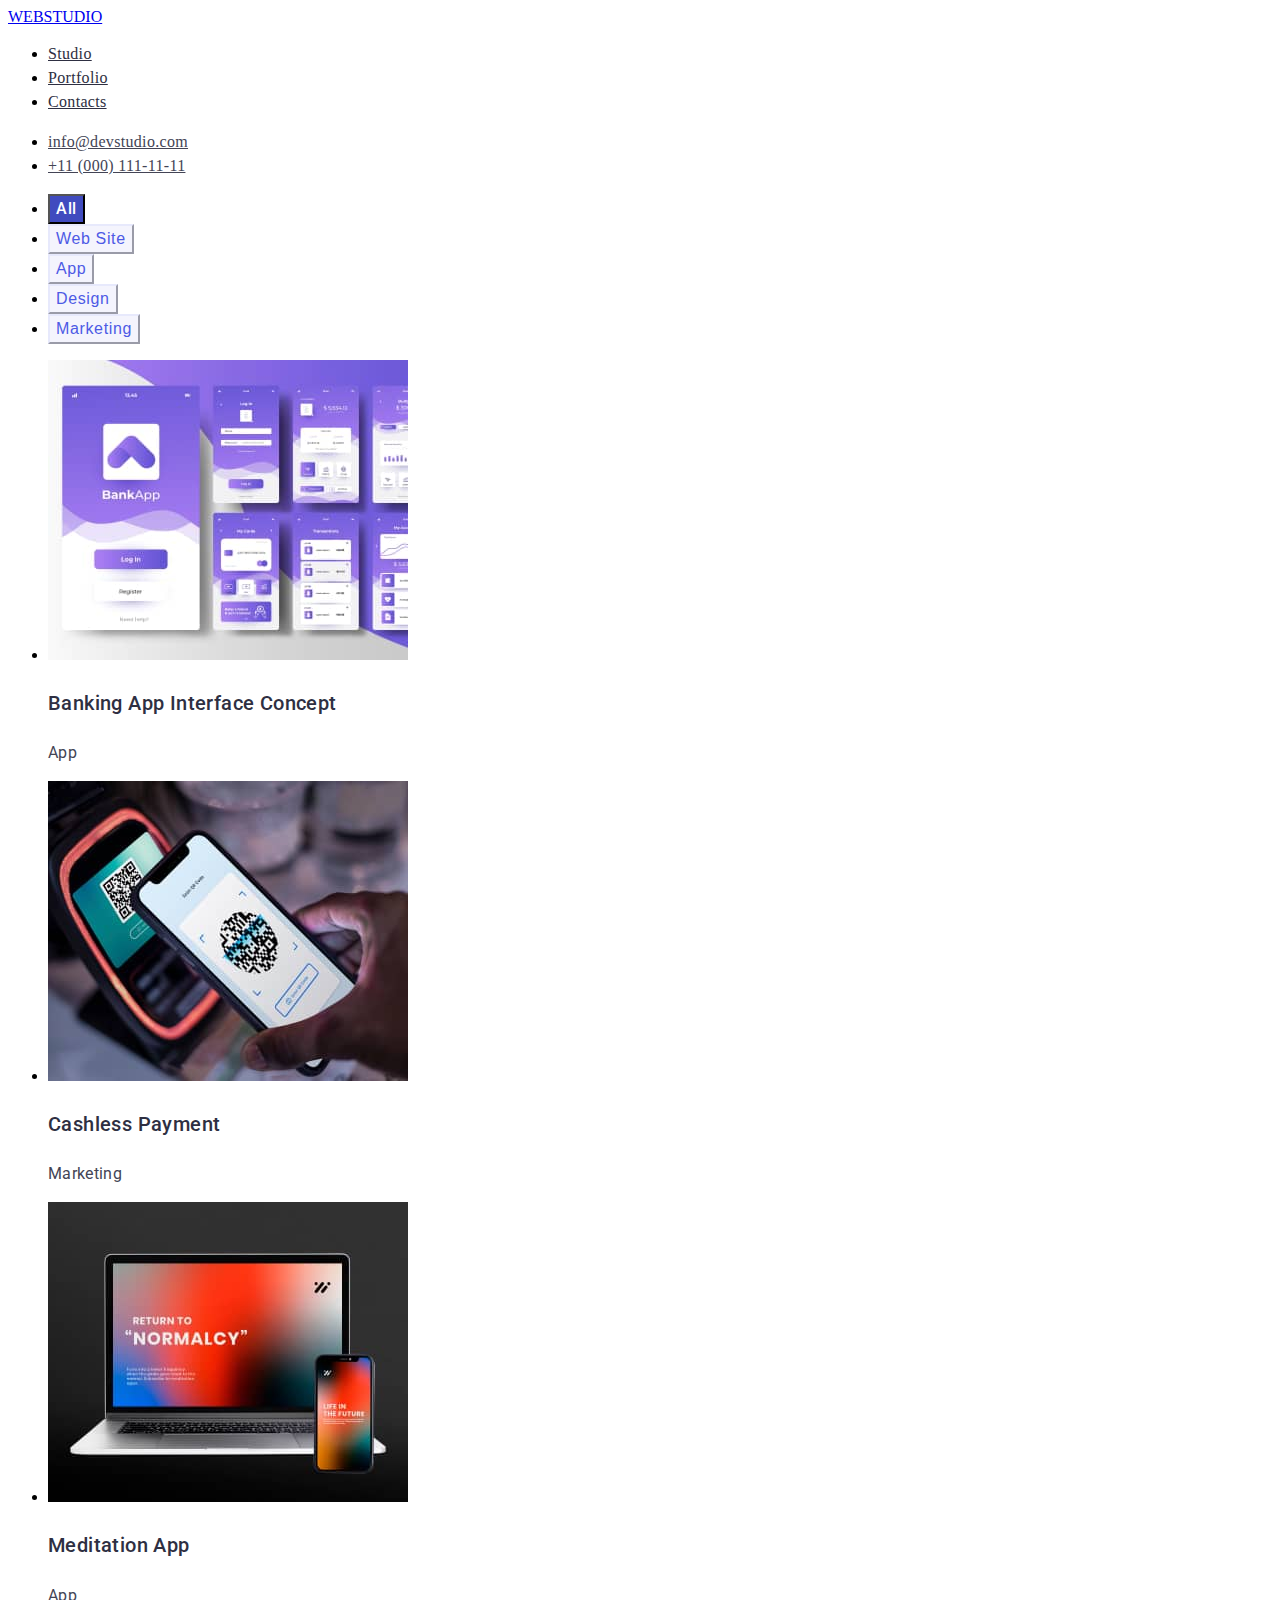
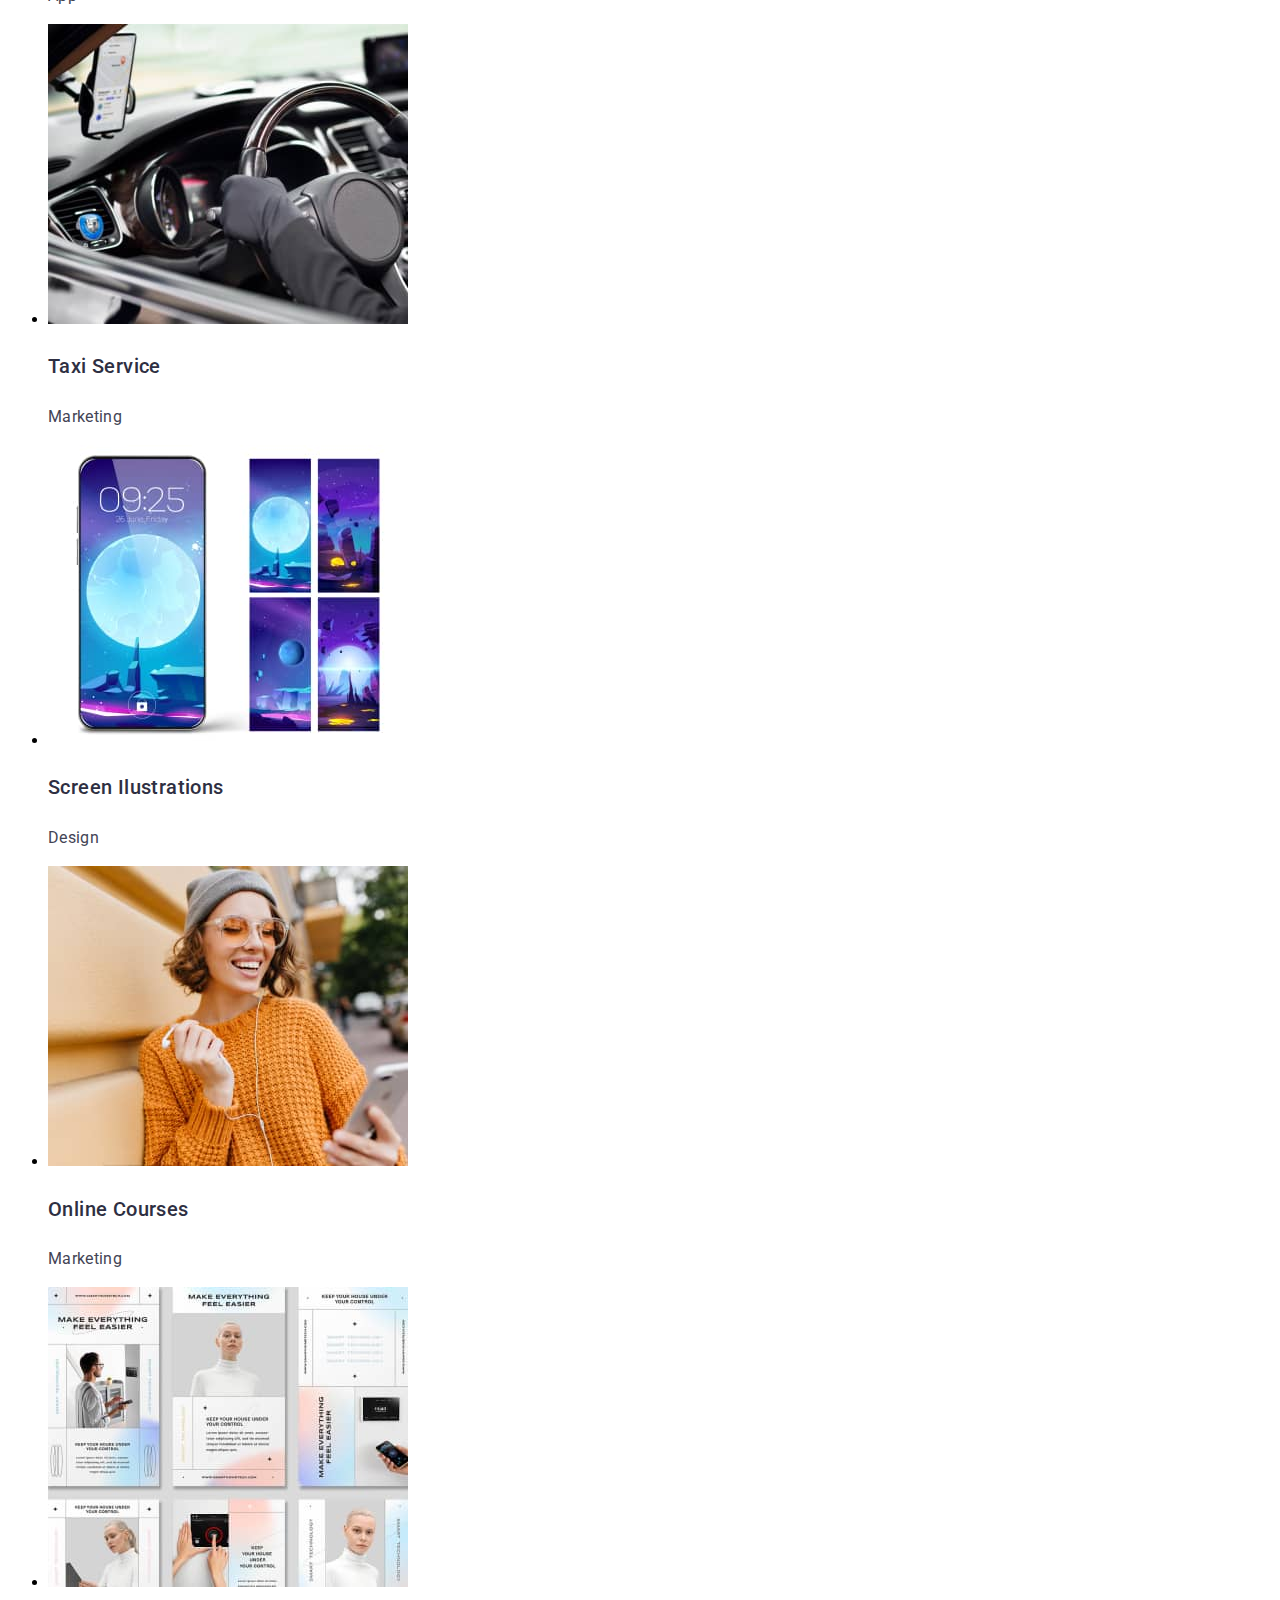
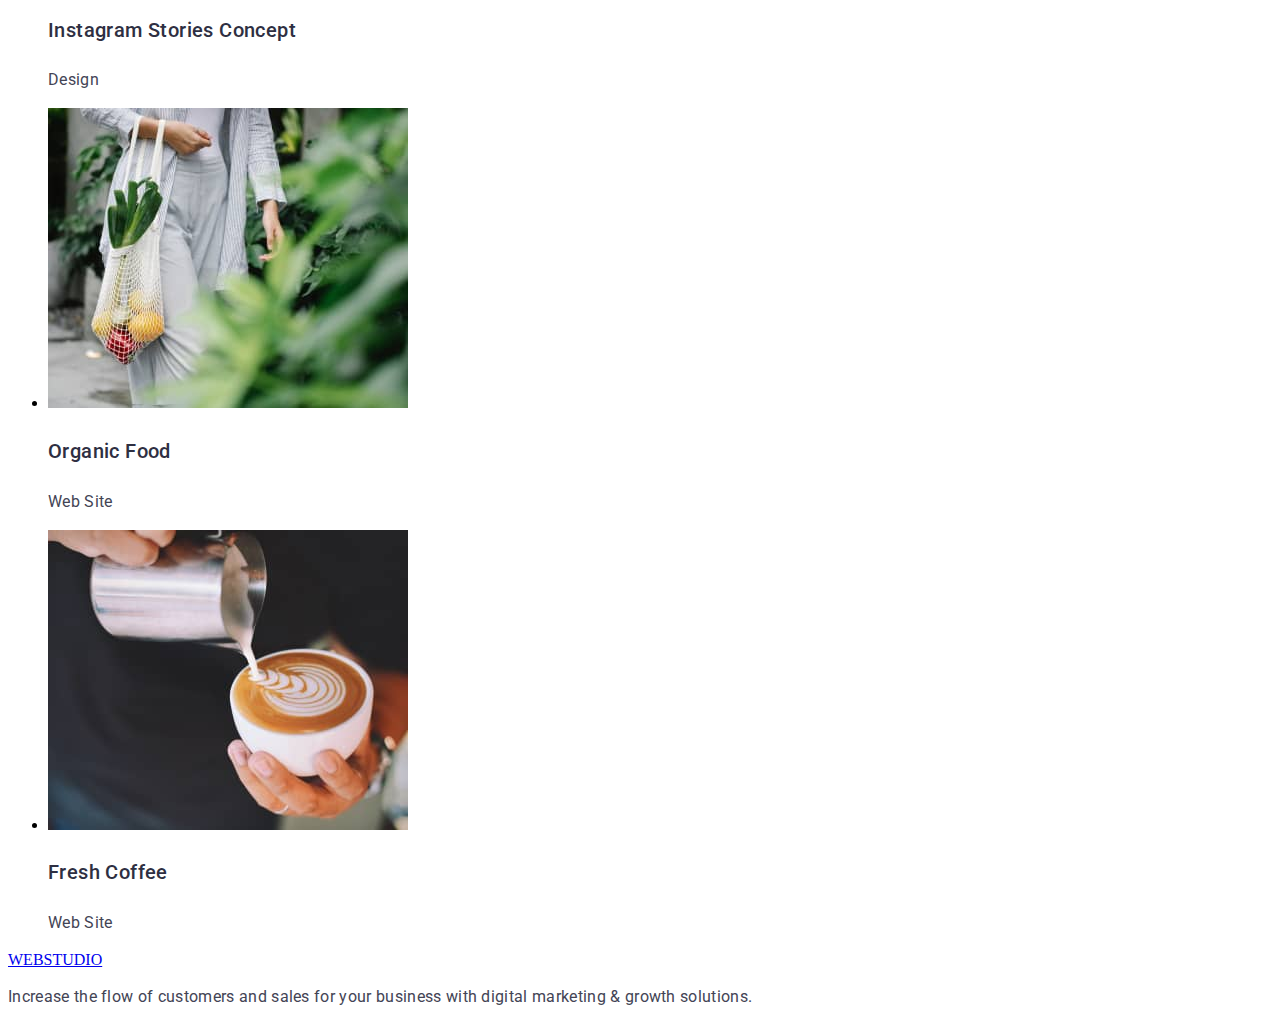
==== portfolio.html @ 3f5778fa "trial_1" ====
<!DOCTYPE html>
<html lang="en">
  <head>
    <meta charset="UTF-8" />
    <meta name="viewport" content="width=device-width, initial-scale=1.0" />
    <meta name="description" content="Effective Solutions for Your Business" />
    <meta name="keywords" content="Customers, sales, solutions" />

    <link rel="preconnect" href="https://fonts.googleapis.com" />
    <link rel="preconnect" href="https://fonts.gstatic.com" crossorigin />
    <link
      href="https://fonts.googleapis.com/css2?family=Raleway:wght@800&family=Roboto:wght@400;500;700&display=swap"
      rel="stylesheet"
    />

    <link rel="stylesheet" href="./css/styles.css" />

    <title>WEB STUDIO</title>
  </head>
  <body>
    <!-- Header -->
    <header>
      <!-- Navigation -->
      <nav>
        <!-- Logo -->
        <a href="./index.html">WEBSTUDIO</a>
        <ul>
          <li><a class="nav-link" href="#studio">Studio</a></li>
          <li><a class="nav-link" href="#portfolio">Portfolio</a></li>
          <li><a class="nav-link" href="#contacts">Contacts</a></li>
        </ul>
      </nav>
      <address>
        <ul>
          <li>
            <a class="address-phone-number" href="mailto:info@devstudio.com "
              >info@devstudio.com</a
            >
          </li>
          <li>
            <a class="address-phone-number" href="tel:+110001111111"
              >+11 (000) 111-11-11</a
            >
          </li>
        </ul>
      </address>
    </header>
    <main>
      <section>
        <ul>
          <li><button class="button-all" type="button">All</button></li>
          <li><button class="buttons" type="button">Web Site</button></li>
          <li><button class="buttons" type="button">App</button></li>
          <li><button class="buttons" type="button">Design</button></li>
          <li><button class="buttons" type="button">Marketing</button></li>
        </ul>
      </section>

      <!-- Photos section -->
      <section>
        <ul>
          <li>
            <img
              src="./images/Banking-App.jpg"
              alt="Banking App"
              width="360"
              height="300"
            />
            <h4 class="header-3">Banking App Interface Concept</h4>
            <p class="about-header-3">App</p>
          </li>
          <li>
            <img
              src="./images/Cashless-Payment.jpg"
              alt="Cashless Payment"
              width="360"
              height="300"
            />
            <h4 class="header-3">Cashless Payment</h4>
            <p class="about-header-3">Marketing</p>
          </li>
          <li>
            <img
              src="./images/Meditation-App.jpg"
              alt="Meditation App"
              width="360"
              height="300"
            />
            <h4 class="header-3">Meditation App</h4>
            <p class="about-header-3">App</p>
          </li>
          <li>
            <img
              src="./images/Taxi-Service.jpg"
              alt="Taxi Service"
              width="360"
              height="300"
            />
            <h4 class="header-3">Taxi Service</h4>
            <p class="about-header-3">Marketing</p>
          </li>
          <li>
            <img
              src="./images/Screen-Ilustrations.jpg"
              alt="Screen Ilustrations"
              width="360"
              height="300"
            />
            <h4 class="header-3">Screen Ilustrations</h4>
            <p class="about-header-3">Design</p>
          </li>
          <li>
            <img
              src="./images/Online-Courses.jpg"
              alt="Online Courses"
              width="360"
              height="300"
            />
            <h4 class="header-3">Online Courses</h4>
            <p class="about-header-3">Marketing</p>
          </li>
          <li>
            <img
              src="./images/Instagram-Stories.jpg"
              alt="Instagram Stories Concept"
              width="360"
              height="300"
            />
            <h4 class="header-3">Instagram Stories Concept</h4>
            <p class="about-header-3">Design</p>
          </li>
          <li>
            <img
              src="./images/Organic-Food.jpg"
              alt="Organic Food"
              width="360"
              height="300"
            />
            <h4 class="header-3">Organic Food</h4>
            <p class="about-header-3">Web Site</p>
          </li>
          <li>
            <img
              src="./images/Fresh-Coffee.jpg"
              alt="Fresh Coffee"
              width="360"
              height="300"
            />
            <h4 class="header-3">Fresh Coffee</h4>
            <p class="about-header-3">Web Site</p>
          </li>
        </ul>
      </section>

      <!-- Footer section -->
      <footer>
        <a href="./index.html">WEBSTUDIO</a>
        <p class="about-header-3">
          Increase the flow of customers and sales for your business with
          digital marketing & growth solutions.
        </p>
      </footer>
    </main>
  </body>
</html>
---- css/styles.css ----
:root {
  --brand-color: #4d5ae5;
  --navy-color: #2e2f42;
  --black-color: #434455;
  --white-color: #ffffff;
  --button-backround-color: #f4f4fd;
  --border-button-color: #e7e9fc;

  --text-font-family: "Roboto", sans-serif;
  --logo-font-family: "Raleway", sans-serif;
}

.nav-link {
  color: var(--navy-color);
  font-size: 16px;
  font-style: normal;
  font-weight: 500;
  line-height: 150%; /* 150% */
  letter-spacing: 0.32px;
}

.address-phone-number {
  color: var(--black-color);
  font-size: 16px;
  font-style: normal;
  font-weight: 400;
  line-height: 150%; /* 150% */
  letter-spacing: 0.32px;
}

.hero-header {
  background-color: var(--navy-color);
  color: var(--white-color);
  font-family: var(--text-font-family);
  font-size: 56px;
  font-style: normal;
  font-weight: 700;
  line-height: 107.143%; /* 107.143% */
  letter-spacing: 1.12px;
}

.order-service-button {
  background: var(--brand-color);
  color: var(--white-color);
  cursor: pointer;
}

.header-3 {
  color: var(--navy-color);

  font-family: var(--text-font-family);
  font-size: 20px;
  font-style: normal;
  font-weight: 500;
  line-height: 120%; /* 120% */
  letter-spacing: 0.4px;
}

.about-header-3 {
  color: var(--black-color);

  font-family: var(--text-font-family);
  font-size: 16px;
  font-style: normal;
  font-weight: 400;
  line-height: 150%; /* 150% */
  letter-spacing: 0.32px;
}

.header-2 {
  font-family: var(--text-font-family);
  font-size: 36px;
  font-style: normal;
  font-weight: 700;
  line-height: 111.111%; /* 111.111% */
  letter-spacing: 0.72px;
  text-transform: capitalize;
}

.buttons {
  background: var(--button-backround-color);
  color: var(--brand-color);
  border-color: var(--border-button-color);

  font-size: 16px;
  font-style: normal;
  font-weight: 500;
  line-height: 150%; /* 150% */
  letter-spacing: 0.64px;
  cursor: pointer;
}

.button-all {
  color: var(--white-color);
  background: #404bbf;

  font-family: var(--text-font-family);
  font-size: 16px;
  font-style: normal;
  font-weight: 500;
  line-height: 150%; /* 150% */
  letter-spacing: 0.64px;
}
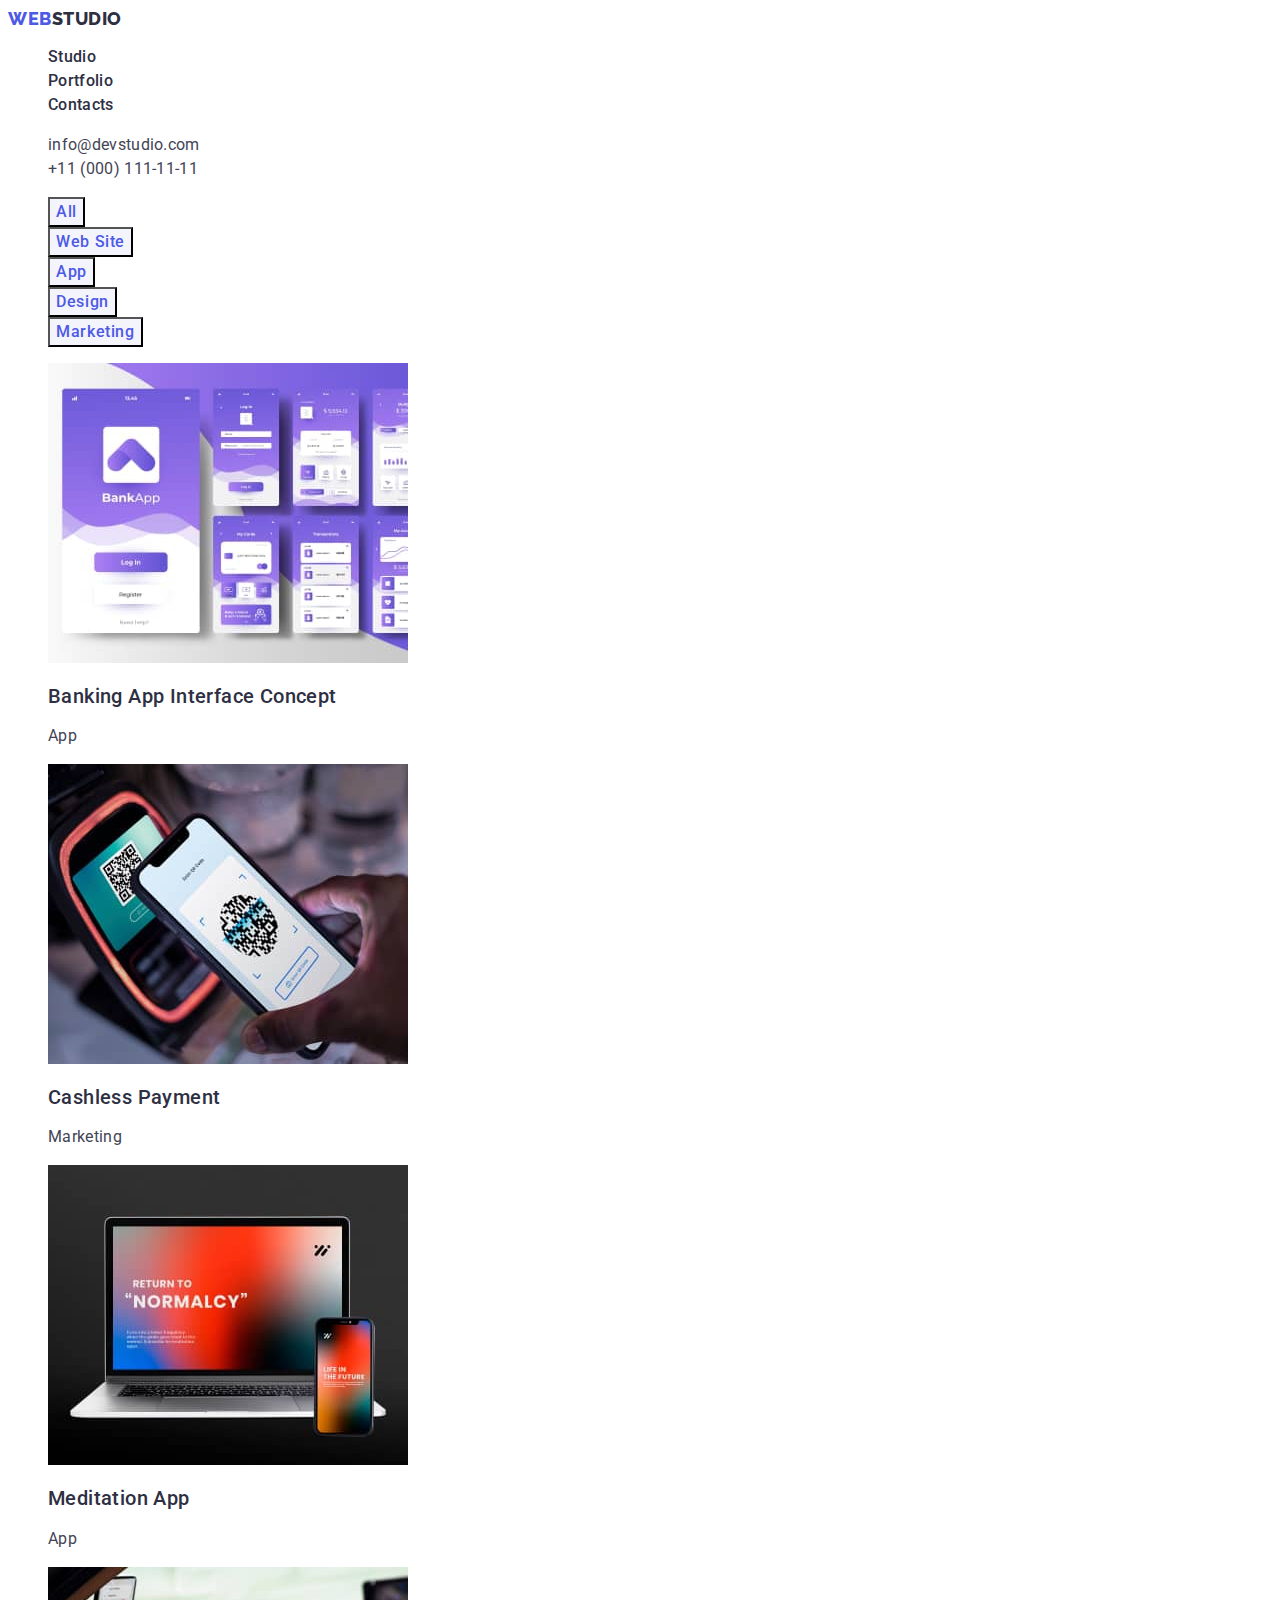
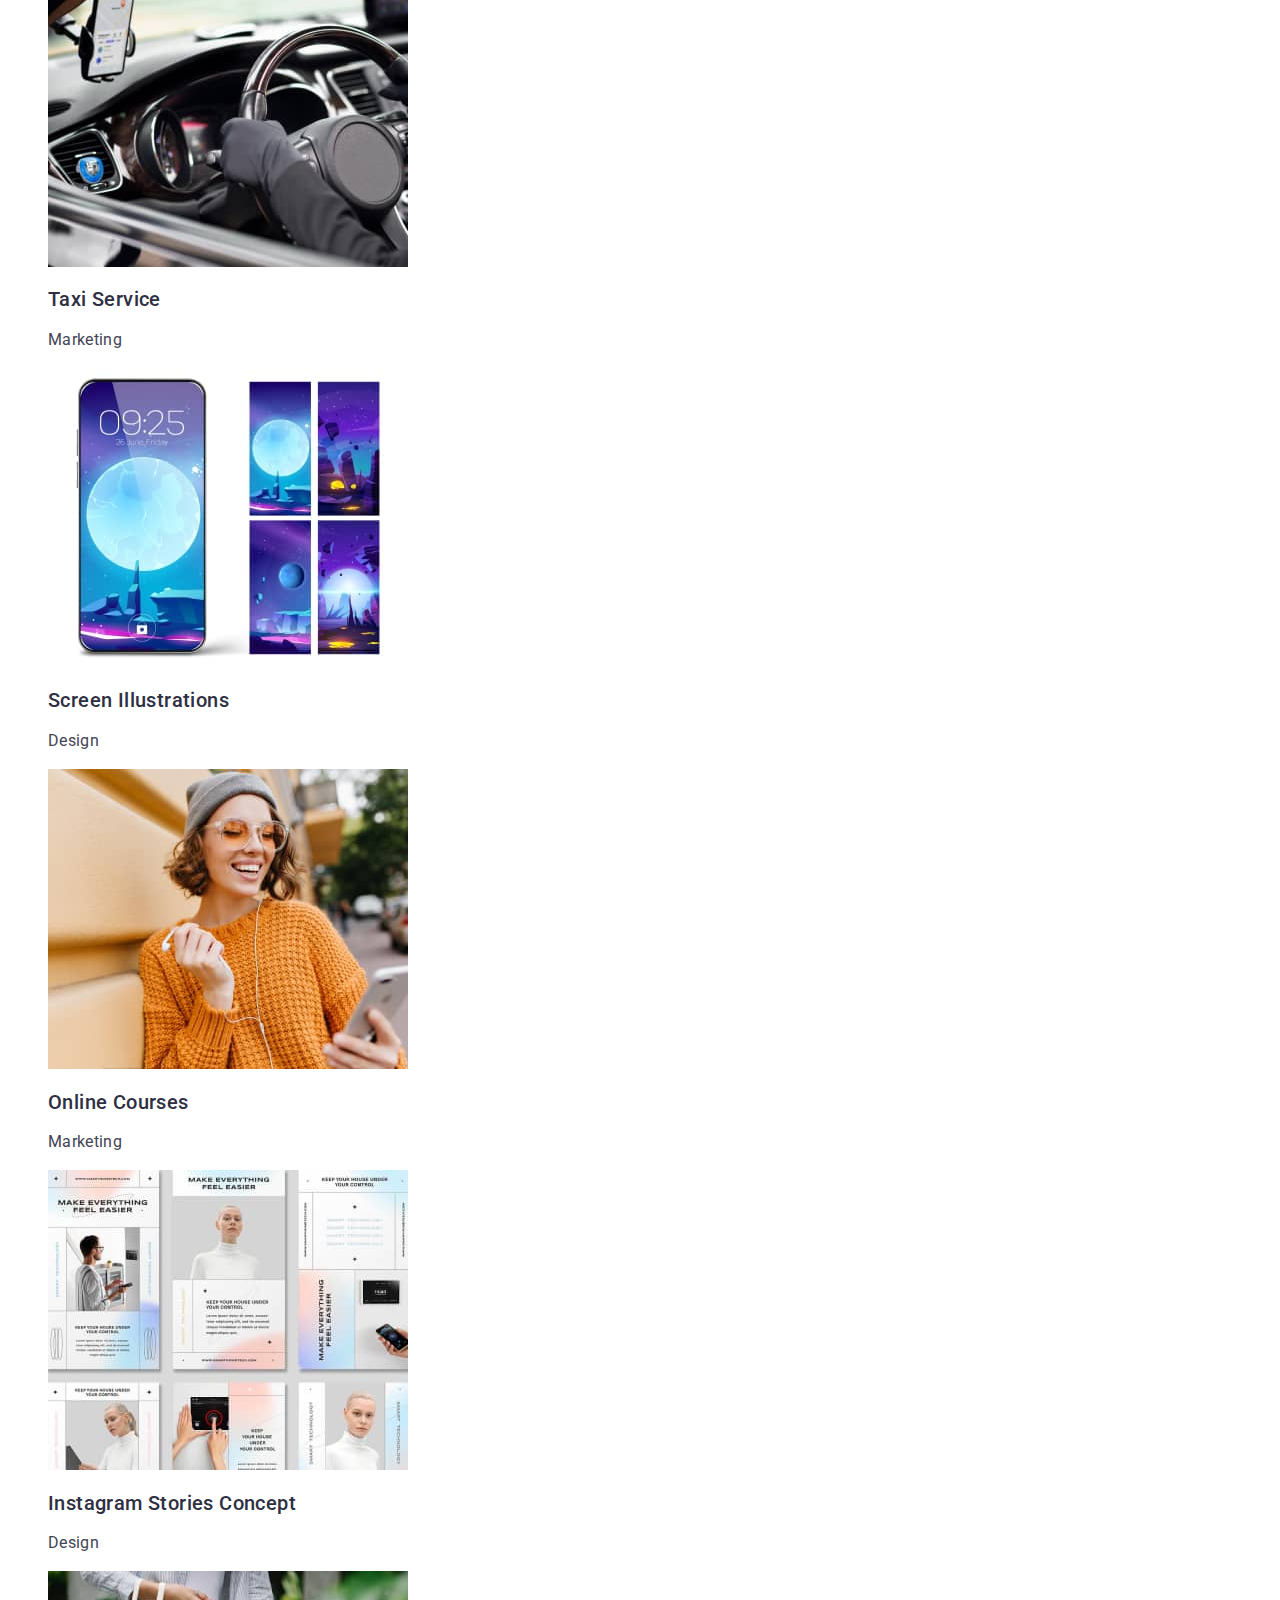
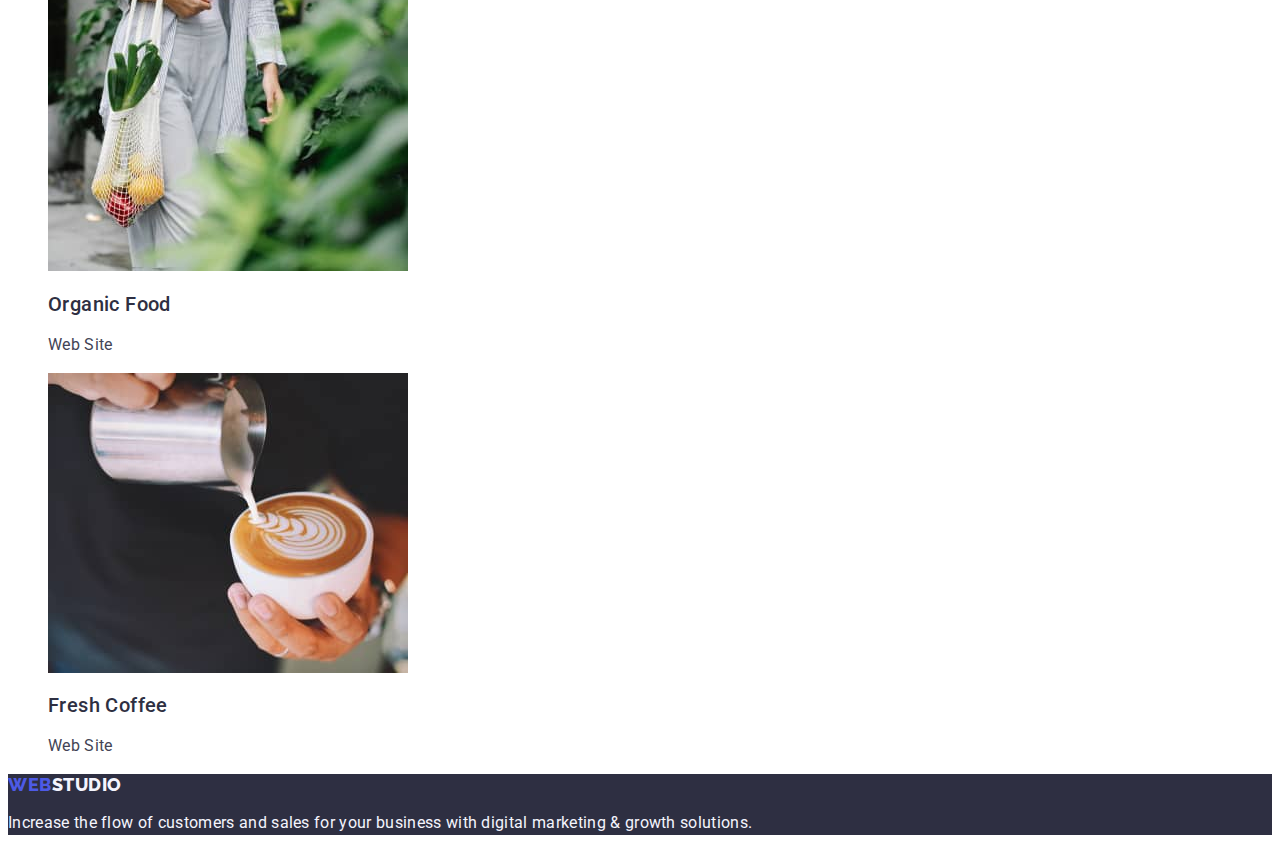
==== commit 78ef5188: "final" ====
--- a/portfolio.html
+++ b/portfolio.html
@@ -3,163 +3,198 @@
   <head>
     <meta charset="UTF-8" />
     <meta name="viewport" content="width=device-width, initial-scale=1.0" />
-    <meta name="description" content="Effective Solutions for Your Business" />
-    <meta name="keywords" content="Customers, sales, solutions" />
-
+    <link rel="stylesheet" href="./css/styles.css" />
     <link rel="preconnect" href="https://fonts.googleapis.com" />
     <link rel="preconnect" href="https://fonts.gstatic.com" crossorigin />
     <link
-      href="https://fonts.googleapis.com/css2?family=Raleway:wght@800&family=Roboto:wght@400;500;700&display=swap"
+      href="https://fonts.googleapis.com/css2?family=Raleway:wght@800&family=Roboto:wght@400;500;700;900&display=swap"
       rel="stylesheet"
     />
-
-    <link rel="stylesheet" href="./css/styles.css" />
-
-    <title>WEB STUDIO</title>
+    <title>Portfolio</title>
   </head>
   <body>
-    <!-- Header -->
     <header>
-      <!-- Navigation -->
-      <nav>
-        <!-- Logo -->
-        <a href="./index.html">WEBSTUDIO</a>
-        <ul>
-          <li><a class="nav-link" href="#studio">Studio</a></li>
-          <li><a class="nav-link" href="#portfolio">Portfolio</a></li>
-          <li><a class="nav-link" href="#contacts">Contacts</a></li>
+      <!--navigation bar-->
+      <nav class="main-navigation-container">
+        <!--Logo-->
+        <a class="logo link" href="./index.html"
+          >Web<span class="logo-span-dark-header">Studio</span></a
+        >
+        <!--studio,portfolio,contacts-->
+        <ul class="navigation-list list">
+          <li><a class="nav-link link" href="./index.html">Studio</a></li>
+          <li>
+            <a class="nav-link link" href="./portfolio.html">Portfolio</a>
+          </li>
+          <li><a class="nav-link link" href="">Contacts</a></li>
         </ul>
       </nav>
-      <address>
-        <ul>
-          <li>
-            <a class="address-phone-number" href="mailto:info@devstudio.com "
+      <!--contact address section-->
+      <address class="address-container">
+        <ul class="address-list list">
+          <li>
+            <a class="address-link link" href="mailto:info@devstudio.com"
               >info@devstudio.com</a
             >
           </li>
           <li>
-            <a class="address-phone-number" href="tel:+110001111111"
+            <a class="address-link link" href="tel:+110001111111"
               >+11 (000) 111-11-11</a
             >
           </li>
         </ul>
       </address>
     </header>
-    <main>
-      <section>
-        <ul>
-          <li><button class="button-all" type="button">All</button></li>
-          <li><button class="buttons" type="button">Web Site</button></li>
-          <li><button class="buttons" type="button">App</button></li>
-          <li><button class="buttons" type="button">Design</button></li>
-          <li><button class="buttons" type="button">Marketing</button></li>
+    <main class="main-container-portfolio">
+      <!--buttons section-->
+      <section class="section-one-container">
+        <h1 hidden>Buttons</h1>
+        <ul class="sec-one-list-of-buttons list">
+          <!--firts button-->
+          <li><button class="sec-one-button" type="button">All</button></li>
+          <!--second button-->
+          <li>
+            <button class="sec-one-button" type="button">Web Site</button>
+          </li>
+          <!--third button-->
+          <li><button class="sec-one-button" type="button">App</button></li>
+          <!--fourth button-->
+          <li><button class="sec-one-button" type="button">Design</button></li>
+          <!--fifth button-->
+          <li>
+            <button class="sec-one-button" type="button">Marketing</button>
+          </li>
+        </ul>
+        <!--list of portfolio projects-->
+        <ul class="list-of-projects-sec-two list">
+          <!--first item-->
+          <li class="project-container">
+            <a class="project-link link" href="">
+              <img
+                class="project-image"
+                src="./images/Banking-App.jpg"
+                alt="App-interface "
+                width="360"
+              />
+              <h2 class="project-header">Banking App Interface Concept</h2>
+              <p class="project-description">App</p>
+            </a>
+          </li>
+          <!--second item-->
+          <li class="project-container">
+            <a class="project-link link" href="">
+              <img
+                class="project-image"
+                src="./images/Cashless-Payment.jpg"
+                alt="Payment method"
+                width="360"
+              />
+              <h2 class="project-header">Cashless Payment</h2>
+              <p class="project-description">Marketing</p>
+            </a>
+          </li>
+          <!--third item-->
+          <li class="project-container">
+            <a class="project-link link" href="">
+              <img
+                class="project-image"
+                src="./images/Meditation-App.jpg"
+                alt="App Laptop"
+                width="360"
+              />
+              <h2 class="project-header">Meditation App</h2>
+              <p class="project-description">App</p>
+            </a>
+          </li>
+          <!--fourth item-->
+          <li class="project-container">
+            <a class="project-link link" href="">
+              <img
+                class="project-image"
+                src="./images/Taxi-Service.jpg"
+                alt="Drive and navigation"
+                width="360"
+              />
+              <h2 class="project-header">Taxi Service</h2>
+              <p class="project-description">Marketing</p>
+            </a>
+          </li>
+          <!--fifth item-->
+          <li class="project-container">
+            <a class="project-link link" href="">
+              <img
+                class="project-image"
+                src="./images/Screen-Ilustrations.jpg"
+                alt="Walpapper"
+                width="360"
+              />
+              <h2 class="project-header">Screen Illustrations</h2>
+              <p class="project-description">Design</p>
+            </a>
+          </li>
+          <!--sixth item-->
+          <li class="project-container">
+            <a class="project-link link" href="">
+              <img
+                class="project-image"
+                src="./images/Online-Courses.jpg"
+                alt="Online on the street"
+                width="360"
+              />
+              <h2 class="project-header">Online Courses</h2>
+              <p class="project-description">Marketing</p>
+            </a>
+          </li>
+          <!--seventh item-->
+          <li class="project-container">
+            <a class="project-link link" href="">
+              <img
+                class="project-image"
+                src="./images/Instagram-Stories.jpg"
+                alt="Instastory"
+                width="360"
+              />
+              <h2 class="project-header">Instagram Stories Concept</h2>
+              <p class="project-description">Design</p>
+            </a>
+          </li>
+          <!--eight item-->
+          <li class="project-container">
+            <a class="project-link link" href="">
+              <img
+                class="project-image"
+                src="./images/Organic-Food.jpg"
+                alt="Bio food"
+                width="360"
+              />
+              <h2 class="project-header">Organic Food</h2>
+              <p class="project-description">Web Site</p>
+            </a>
+          </li>
+          <!--ninth item-->
+          <li class="project-container">
+            <a class="project-link link" href="">
+              <img
+                class="project-image"
+                src="./images/Fresh-Coffee.jpg"
+                alt="Coffe"
+                width="360"
+              />
+              <h2 class="project-header">Fresh Coffee</h2>
+              <p class="project-description">Web Site</p>
+            </a>
+          </li>
         </ul>
       </section>
-
-      <!-- Photos section -->
-      <section>
-        <ul>
-          <li>
-            <img
-              src="./images/Banking-App.jpg"
-              alt="Banking App"
-              width="360"
-              height="300"
-            />
-            <h4 class="header-3">Banking App Interface Concept</h4>
-            <p class="about-header-3">App</p>
-          </li>
-          <li>
-            <img
-              src="./images/Cashless-Payment.jpg"
-              alt="Cashless Payment"
-              width="360"
-              height="300"
-            />
-            <h4 class="header-3">Cashless Payment</h4>
-            <p class="about-header-3">Marketing</p>
-          </li>
-          <li>
-            <img
-              src="./images/Meditation-App.jpg"
-              alt="Meditation App"
-              width="360"
-              height="300"
-            />
-            <h4 class="header-3">Meditation App</h4>
-            <p class="about-header-3">App</p>
-          </li>
-          <li>
-            <img
-              src="./images/Taxi-Service.jpg"
-              alt="Taxi Service"
-              width="360"
-              height="300"
-            />
-            <h4 class="header-3">Taxi Service</h4>
-            <p class="about-header-3">Marketing</p>
-          </li>
-          <li>
-            <img
-              src="./images/Screen-Ilustrations.jpg"
-              alt="Screen Ilustrations"
-              width="360"
-              height="300"
-            />
-            <h4 class="header-3">Screen Ilustrations</h4>
-            <p class="about-header-3">Design</p>
-          </li>
-          <li>
-            <img
-              src="./images/Online-Courses.jpg"
-              alt="Online Courses"
-              width="360"
-              height="300"
-            />
-            <h4 class="header-3">Online Courses</h4>
-            <p class="about-header-3">Marketing</p>
-          </li>
-          <li>
-            <img
-              src="./images/Instagram-Stories.jpg"
-              alt="Instagram Stories Concept"
-              width="360"
-              height="300"
-            />
-            <h4 class="header-3">Instagram Stories Concept</h4>
-            <p class="about-header-3">Design</p>
-          </li>
-          <li>
-            <img
-              src="./images/Organic-Food.jpg"
-              alt="Organic Food"
-              width="360"
-              height="300"
-            />
-            <h4 class="header-3">Organic Food</h4>
-            <p class="about-header-3">Web Site</p>
-          </li>
-          <li>
-            <img
-              src="./images/Fresh-Coffee.jpg"
-              alt="Fresh Coffee"
-              width="360"
-              height="300"
-            />
-            <h4 class="header-3">Fresh Coffee</h4>
-            <p class="about-header-3">Web Site</p>
-          </li>
-        </ul>
-      </section>
-
-      <!-- Footer section -->
-      <footer>
-        <a href="./index.html">WEBSTUDIO</a>
-        <p class="about-header-3">
-          Increase the flow of customers and sales for your business with
-          digital marketing & growth solutions.
-        </p>
-      </footer>
     </main>
+    <footer class="footer-container">
+      <a class="logo link" href="./index.html"
+        >Web<span class="logo-span-dark-footer">Studio</span></a
+      >
+      <p class="footer-additional-description">
+        Increase the flow of customers and sales for your business with digital
+        marketing & growth solutions.
+      </p>
+    </footer>
   </body>
 </html>
--- a/css/styles.css
+++ b/css/styles.css
@@ -1,103 +1,259 @@
 :root {
-  --brand-color: #4d5ae5;
-  --navy-color: #2e2f42;
-  --black-color: #434455;
-  --white-color: #ffffff;
-  --button-backround-color: #f4f4fd;
-  --border-button-color: #e7e9fc;
-
-  --text-font-family: "Roboto", sans-serif;
-  --logo-font-family: "Raleway", sans-serif;
+  --IRIS: #4d5ae5;
+  --NAVY-BLUE: #2e2f42;
+  --WHITE: #ffffff;
+  --SLATE: #434455;
+  --CLOUD: #f4f4fd;
+  --OCEAN: #404bbf;
+}
+
+/*Global styes*/
+
+body {
+  background-color: var(--WHITE);
+  font-family: "Roboto", sans-serif;
+  color: var(--SLATE);
+}
+
+/* class rules */
+
+/* rules for header */
+.logo {
+  text-transform: uppercase;
+  color: var(--IRIS);
+  font-weight: 800;
+  font-size: 18px;
+  line-height: 1.17; /* 116.667% */
+  letter-spacing: 0.54px;
+  font-family: "Raleway", sans-serif;
+}
+
+.logo-span-dark-header {
+  color: var(--NAVY-BLUE);
+}
+
+.link {
+  text-decoration: none;
+}
+
+.list {
+  list-style-type: none;
+}
+
+.navigation-list {
+  list-style-type: none;
 }
 
 .nav-link {
-  color: var(--navy-color);
-  font-size: 16px;
+  color: var(--NAVY-BLUE, #2e2f42);
+  font-size: 16px;
+  font-weight: 500;
+  line-height: 150%; /* 150% */
+  letter-spacing: 0.32px;
+}
+
+.nav-link:hover,
+.nav-link:focus {
+  color: var(--OCEAN);
+}
+
+.address-container {
   font-style: normal;
-  font-weight: 500;
-  line-height: 150%; /* 150% */
-  letter-spacing: 0.32px;
-}
-
-.address-phone-number {
-  color: var(--black-color);
-  font-size: 16px;
-  font-style: normal;
+}
+
+.address-list {
+  list-style-type: none;
+}
+
+.address-link {
+  color: var(--SLATE, #434455);
+  font-size: 16px;
   font-weight: 400;
   line-height: 150%; /* 150% */
   letter-spacing: 0.32px;
-}
-
-.hero-header {
-  background-color: var(--navy-color);
-  color: var(--white-color);
-  font-family: var(--text-font-family);
+  text-decoration: none;
+}
+
+.address-link:hover,
+.address-link:focus {
+  color: var(--OCEAN);
+}
+
+/* rules for main content */
+
+/* hero content section */
+
+.hero-image-section-container {
+  background-color: var(--NAVY-BLUE);
+}
+
+.hero-image-header {
+  color: var(--WHITE, #fff);
+  text-align: center;
   font-size: 56px;
-  font-style: normal;
   font-weight: 700;
   line-height: 107.143%; /* 107.143% */
   letter-spacing: 1.12px;
 }
 
-.order-service-button {
-  background: var(--brand-color);
-  color: var(--white-color);
+.hero-image-button {
+  background: var(--IRIS, #4d5ae5);
+  color: var(--WHITE, #fff);
+  font-size: 16px;
+  font-weight: 500;
+  line-height: 150%; /* 150% */
+  letter-spacing: 0.64px;
   cursor: pointer;
-}
-
-.header-3 {
-  color: var(--navy-color);
-
-  font-family: var(--text-font-family);
+  font-family: "Roboto", sans-serif;
+}
+
+.hero-image-button:hover,
+.hero-image-button:focus {
+  background-color: var(--OCEAN);
+}
+/* section one styles , webstudio qualities */
+
+.first-section-list {
+  list-style-type: none;
+}
+
+.trait-header {
+  color: var(--NAVY-BLUE, #2e2f42);
   font-size: 20px;
-  font-style: normal;
   font-weight: 500;
   line-height: 120%; /* 120% */
   letter-spacing: 0.4px;
 }
 
-.about-header-3 {
-  color: var(--black-color);
-
-  font-family: var(--text-font-family);
-  font-size: 16px;
-  font-style: normal;
-  font-weight: 400;
-  line-height: 150%; /* 150% */
-  letter-spacing: 0.32px;
-}
-
-.header-2 {
-  font-family: var(--text-font-family);
+.trait-description {
+  color: var(--SLATE, #434455);
+  font-size: 16px;
+  line-height: 150%; /* 150% */
+  letter-spacing: 0.32px;
+}
+
+/* section two : What are we doing */
+
+.section-two-header {
+  color: var(--NAVY-BLUE, #2e2f42);
+  text-align: center;
   font-size: 36px;
-  font-style: normal;
   font-weight: 700;
   line-height: 111.111%; /* 111.111% */
   letter-spacing: 0.72px;
   text-transform: capitalize;
 }
 
-.buttons {
-  background: var(--button-backround-color);
-  color: var(--brand-color);
-  border-color: var(--border-button-color);
-
-  font-size: 16px;
-  font-style: normal;
+.sec-two-image-list {
+  list-style-type: none;
+}
+/* section three: Our team */
+
+.section-three-container {
+  background-color: var(--CLOUD, #f4f4fd);
+}
+
+.section-three-header {
+  color: var(--NAVY-BLUE, #2e2f42);
+  text-align: center;
+  font-size: 36px;
+  font-weight: 700;
+  line-height: 111.111%; /* 111.111% */
+  letter-spacing: 0.72px;
+  text-transform: capitalize;
+}
+
+.sec-three-members-list {
+  list-style-type: none;
+}
+
+.team-member-container {
+  background-color: var(--WHITE, #fff);
+}
+
+.team-member-header {
+  color: var(--NAVY-BLUE, #2e2f42);
+  text-align: center;
+  font-size: 20px;
+  font-weight: 500;
+  line-height: 120%; /* 120% */
+  letter-spacing: 0.4px;
+}
+
+.team-member-description {
+  color: var(--SLATE);
+  text-align: center;
+  font-size: 16px;
+  line-height: 150%;
+  letter-spacing: 0.32px;
+}
+
+/* footer section */
+
+.footer-container {
+  background-color: var(--NAVY-BLUE, #2e2f42);
+}
+
+.logo-span-dark-footer {
+  color: var(--CLOUD);
+}
+
+.footer-additional-description {
+  color: var(--CLOUD, #f4f4fd);
+  font-size: 16px;
+  line-height: 150%; /* 150% */
+  letter-spacing: 0.32px;
+}
+
+/* ./PORTOFOLIO.HTML */
+
+/* the list of buttons */
+
+.sec-one-list-of-buttons {
+  list-style-type: none;
+}
+
+.sec-one-button {
+  background-color: var(--CLOUD);
+  color: var(--IRIS);
+  font-size: 16px;
   font-weight: 500;
   line-height: 150%; /* 150% */
   letter-spacing: 0.64px;
+  text-align: center;
   cursor: pointer;
-}
-
-.button-all {
-  color: var(--white-color);
-  background: #404bbf;
-
-  font-family: var(--text-font-family);
-  font-size: 16px;
-  font-style: normal;
-  font-weight: 500;
-  line-height: 150%; /* 150% */
-  letter-spacing: 0.64px;
-}
+  font-family: "Roboto", sans-serif;
+}
+
+.sec-one-button:hover,
+.sec-one-button:focus {
+  background-color: var(--OCEAN);
+  color: var(--WHITE);
+}
+
+/*list of portfolio projects */
+
+.list-of-projects-sec-two {
+  list-style-type: none;
+}
+
+.project-container {
+  background-color: var(--WHITE, #fff);
+}
+
+.project-header {
+  color: var(--NAVY-BLUE);
+  font-size: 20px;
+  font-weight: 500;
+  line-height: 120%; /* 120% */
+  letter-spacing: 0.4px;
+  text-transform: capitalize;
+}
+
+.project-description {
+  color: var(--SLATE, #434455);
+  font-size: 16px;
+  font-weight: 400;
+  line-height: 150%; /* 150% */
+  letter-spacing: 0.32px;
+}
